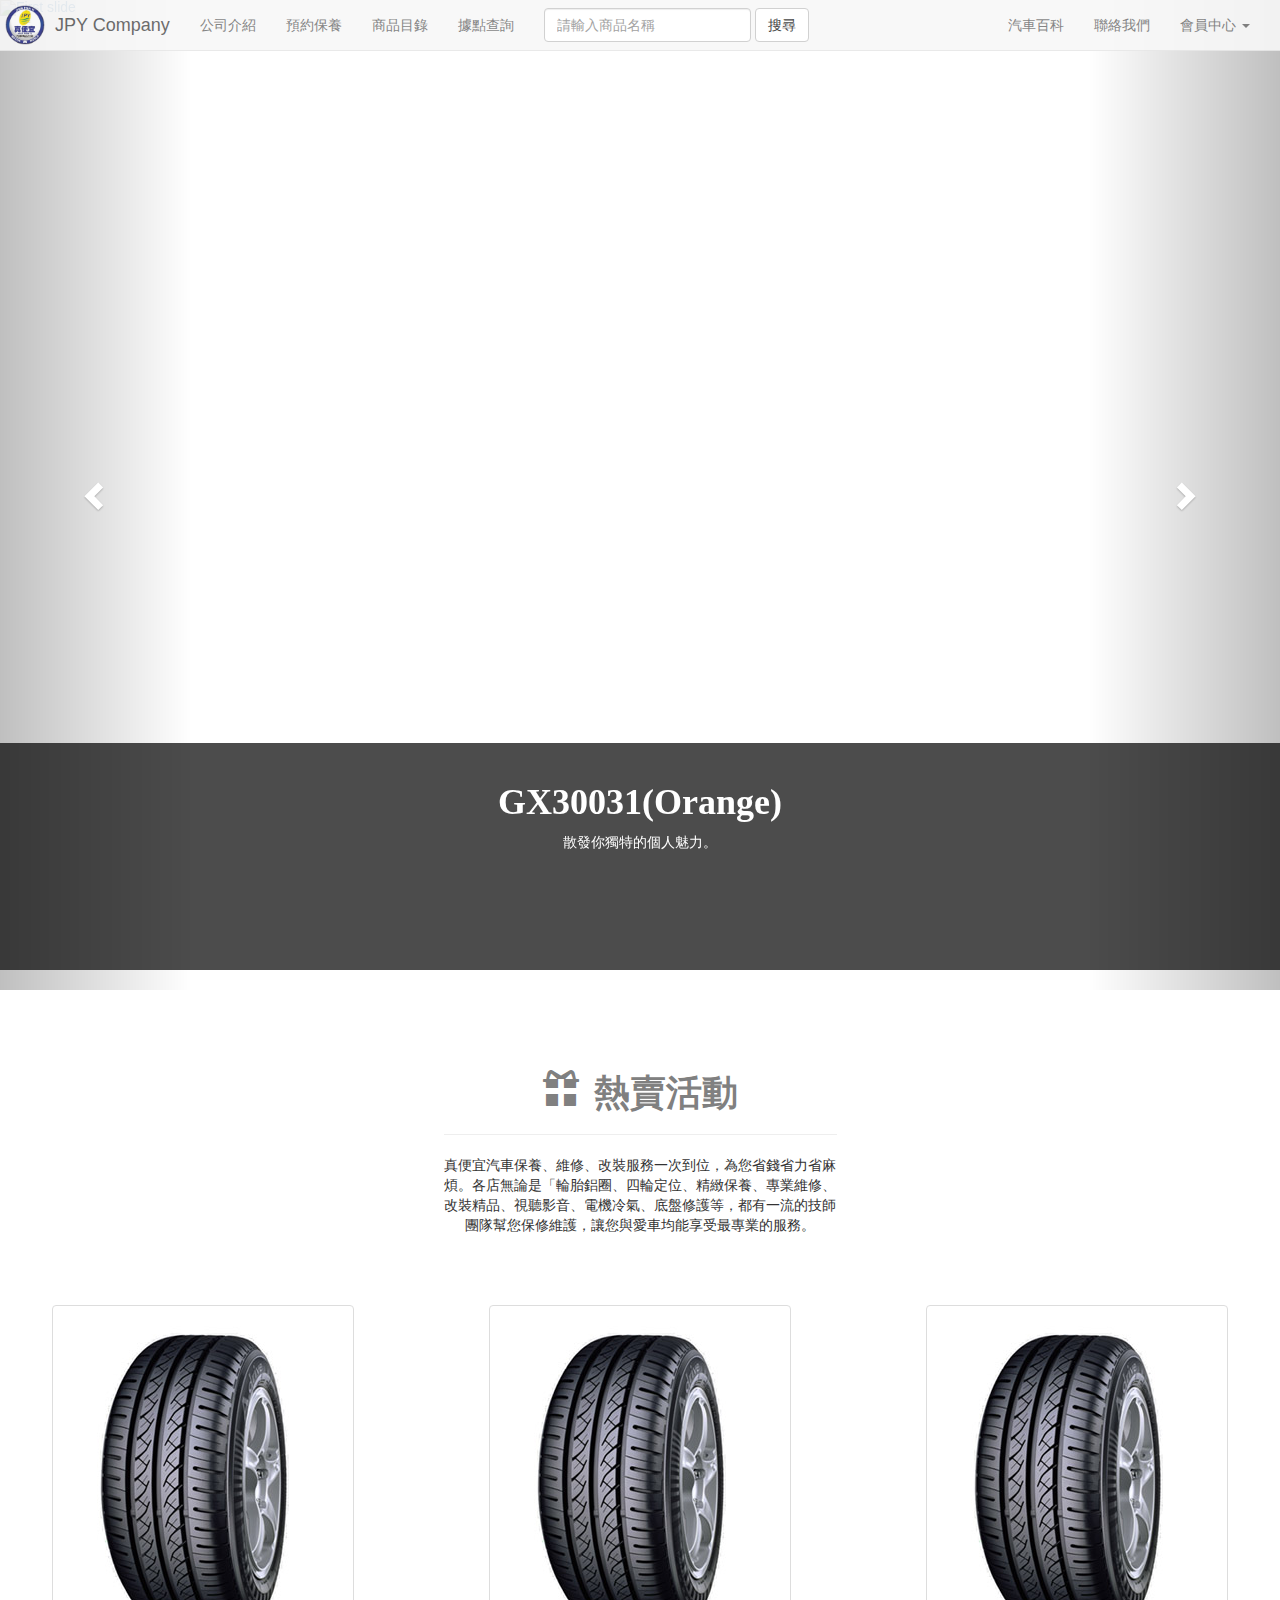
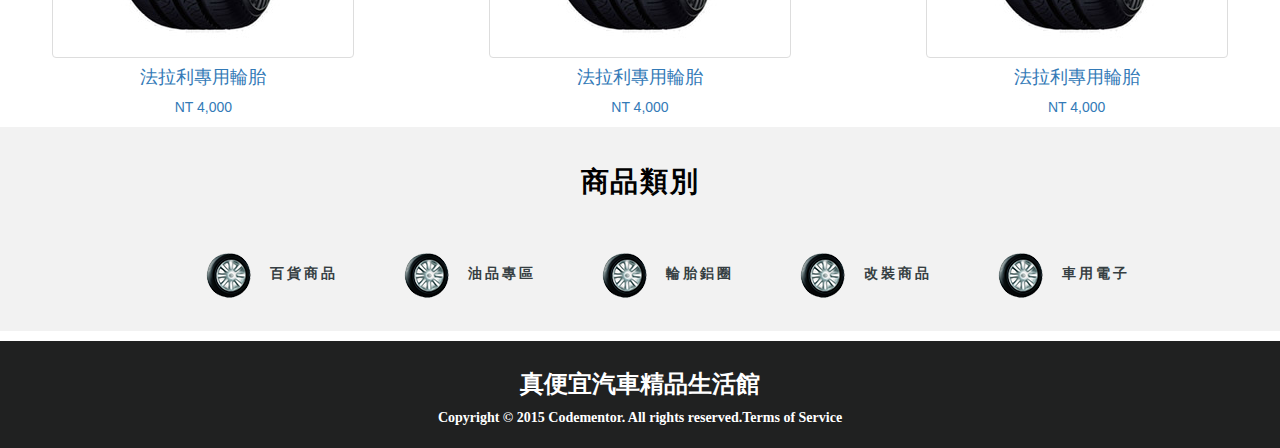
==== index.html @ 0a825646 "2015/05/11" ====
<!DOCTYPE html>
<html lang="en">
  <head>
    <meta charset="utf-8">
    <meta http-equiv="X-UA-Compatible" content="IE=edge">
    <meta name="description" content="">
    <meta name="author" content="">
    <meta http-equiv="Page-Enter" content="blendTrans(Duration=2.0)">
    <meta http-equiv="Page-Exit" content="blendTrans(Duration=2.0)"><!--此為換頁效果-->
    <!-- Note there is no responsive meta tag here -->
    <link rel="stylesheet" href="animate.css"><!--載入animates.css動畫-->
    <link rel="icon" href="img/JPY.ico">

    <title>汽車維修-真便宜汽車百貨公司</title>

    <!-- Bootstrap core CSS -->
    <link href="css/bootstrap.min.css" rel="stylesheet">
    <link href="css/bootstrap.css" rel="stylesheet">
    <!-- Custom styles for this template -->
    <link href="css/non-responsive.css" rel="stylesheet">

    <!-- Just for debugging purposes. Don't actually copy these 2 lines! -->
    <!--[if lt IE 9]><script src="../../assets/js/ie8-responsive-file-warning.js"></script><![endif]-->
    <script src="js/ie-emulation-modes-warning.js"></script>
    <script type="text/javascript" src="js/gotop.js"></script>
    <!-- HTML5 shim and Respond.js for IE8 support of HTML5 elements and media queries -->
    <!--[if lt IE 9]>
      <script src="https://oss.maxcdn.com/html5shiv/3.7.2/html5shiv.min.js"></script>
      <script src="https://oss.maxcdn.com/respond/1.4.2/respond.min.js"></script>
    <![endif]-->
  </head>

  <body >
    <div id="gotop"><span class="glyphicon glyphicon-arrow-up" aria-hidden="true"><br>TOP</span></div>
    <!-- Fixed navbar -->
    <div class="wrapper">
      <nav class="navbar navbar-default navbar-fixed-top">
      <div class="container" style="width:auto;">
        <div class="navbar-header">
          <button type="button" class="navbar-toggle collapsed " data-toggle="collapse" data-target="#navbar" aria-expanded="false" aria-controls="navbar">
            <span class="sr-only">Toggle navigation</span>
            <span class="icon-bar"></span>
            <span class="icon-bar"></span>
            <span class="icon-bar"></span>
          </button>
          <a class="navbar-brand" href="http://iochanheng.github.io/JPYwork/index.html"><img src="img/22.png" alt="" class="navbar-brand-img">JPY Company</a>
        </div>
        <div id="navbar" class="navbar-collapse collapse">
          <ul class="nav navbar-nav">
            <li><a href="http://iochanheng.github.io/JPYwork/companyintroduct.html">公司介紹</a></li>
            <li><a href="#about">預約保養</a></li>
            <li><a href="#contact">商品目錄</a></li>
            <li><a href="http://iochanheng.github.io/JPYwork/companylocation.html">據點查詢</a></li>
          </ul>
          <form class="navbar-form navbar-left" role="search">
            <div class="form-group">
              <input type="text" class="form-control" placeholder="請輸入商品名稱">
            </div>
            <button type="submit" class="btn btn-default">搜尋</button>
          </form>
          <ul class="nav navbar-nav navbar-right">
            <li><a href="#">汽車百科</a></li>

            <li><a href="contectus.html">聯絡我們</a></li>
            <li class="dropdown">
              <a href="#" class="dropdown-toggle" data-toggle="dropdown" role="button" aria-expanded="false">會員中心 <span class="caret"></span></a>
              <ul class="dropdown-menu" role="menu">
                <li><a href="#">修改會員資料</a></li>
                <li><a href="#">歷史購買記錄</a></li>
                <li><a href="#">愛車資料</a></li>
                <li><a href="#">會員點數</a></li>
                <li class="divider"></li>
                <li class="dropdown-header">保養套餐優惠</li>
                <li><a href="#">定期保養</a></li>
                <li><a href="#">改裝愛車</a></li>
                <li><a href="#">養護升級</a></li>
                <li><a href="#">動力強化</a></li>
              </ul>
            </li>
          </ul>
        </div><!--/.nav-collapse -->
      </div>
      </nav>

   

      <div class="BGIMG " style="background-color:rgba(255,255,255,0)">
          <div id="carousel-example-generic" class="carousel slide" data-ride="carousel">
            <div class="carousel-inner ">
              <div class="item active">
                <a href="http://www.jpy.com.tw"><img alt="First slide" src="http://www.giantplusmalawi.com/wp-content/uploads/2015/02/car2.jpg">
                  <div class="carousel-caption">
                    <h1>GX30031(Orange)</h1>
                    <p>散發你獨特的個人魅力。</p>
                  </div>
                </a>
              </div>
              <div class="item">
                <a href="http://www.jpy.com.tw"><img alt="Second slide" src="http://cdn.wonderfulengineering.com/wp-content/uploads/2013/11/bmw-cars-picture.jpg">
                  <div class="carousel-caption">
                    <h1>GX30031(Orange)</h1>
                    <p>散發你獨特的個人魅力。</p>
                  </div>
                </a>
              </div>
              <div class="item">
                <a href="http://www.jpy.com.tw"><img alt="Third slide" src="http://www.hdwallpaperscool.com/wp-content/uploads/2013/11/gallardo-sports-cars-hd-images-widescreen-top-wallpapers.jpg">
                  <div class="carousel-caption">
                    <h1>GX30031(Orange)</h1>
                    <p>散發你獨特的個人魅力。</p>
                  </div>
                </a>
              </div>
            </div>
          <a class="left carousel-control" href="#carousel-example-generic" data-slide="prev">
            <span class="glyphicon glyphicon-chevron-left"></span>
          </a>
          <a class="right carousel-control" href="#carousel-example-generic" data-slide="next">
            <span class="glyphicon glyphicon-chevron-right"></span>
          </a>
          </div>
          <div class="row inner-top" style="text-align:center;">
            <div id="rowheader">
              <h1 style="color:gray ;"><span class="glyphicon glyphicon-gift" aria-hidden="true" style="margin-right:15px;"></span>熱賣活動</h1><hr><p>真便宜汽車保養、維修、改裝服務一次到位，為您省錢省力省麻煩。各店無論是「輪胎鋁圈、四輪定位、精緻保養、專業維修、改裝精品、視聽影音、電機冷氣、底盤修護等，都有一流的技師團隊幫您保修維護，讓您與愛車均能享受最專業的服務。</p>
            </div>
          </div>

     <!-- /BGIMG -->
      <div class="row inner-top">
        <div class="col-lg-4">
          <a href="http://www.google.com"><img src="img/tine1.jpg" alt="..." class="img-thumbnail">
            <h4>法拉利專用輪胎</h4>
            <p>NT 4,000</p>
          </a>
        </div>
        <div class="col-lg-4">
          <a href="http://www.google.com"><img src="img/tine1.jpg" alt="..." class="img-thumbnail">
            <h4>法拉利專用輪胎</h4>
            <p>NT 4,000</p>
          </a>
        </div> 
        <div class="col-lg-4">
          <a href="http://www.google.com"><img src="img/tine1.jpg" alt="..." class="img-thumbnail">
            <h4>法拉利專用輪胎</h4>
            <p>NT 4,000</p>
          </a>
        </div>
      </div>
      <div class="home-categories-section">
        <h2 class="home-categories-title">商品類別</h2>
        <ul class="home-categories">
            <li class="categories-item"><a href="http://www.google.com" title=""><img src="img/GG.png">百貨商品</a></li>
            <li class="categories-item"><a href="http://www.google.com" title=""><img src="img/GG.png">油品專區</a></li>
            <li class="categories-item"><a href="http://www.google.com" title=""><img src="img/GG.png">輪胎鋁圈</a></li>
            <li class="categories-item"><a href="http://www.google.com" title=""><img src="img/GG.png">改裝商品</a></li>
            <li class="categories-item"><a href="http://www.google.com" title=""><img src="img/GG.png">車用電子</a></li>
        </ul>        
      </div>
      <div class="">
      </div>
      <div class="footer">
              <div class="footer-container">
                <h3>真便宜汽車精品生活館</h3>
                <p>Copyright © 2015 Codementor. All rights reserved.Terms of Service</p>
              </div>
      </div>
      </div>
    <!-- Bootstrap core JavaScript
    ================================================== -->
    <!-- Placed at the end of the document so the pages load faster -->
    <script src="https://ajax.googleapis.com/ajax/libs/jquery/1.11.2/jquery.min.js"></script>
    <script src="js/bootstrap.min.js"></script>
    <!-- IE10 viewport hack for Surface/desktop Windows 8 bug -->
    <script src="js/ie10-viewport-bug-workaround.js"></script>
    <script src="js/gotop.js"></script>
  </body>
</html>
---- css/non-responsive.css ----
/* Template-specific stuff
 *
 * Customizations just for the template; these are not necessary for anything
 * with disabling the responsiveness.
 */

/* Account for fixed navbar */
body {
  padding-top: 0px;
  padding-bottom: 0px;
}

body,
.navbar-fixed-top,
.navbar-fixed-bottom {
  min-width: 970px;
}

/* Don't let the lead text change font-size. */
.lead {
  font-size: 16px;
}

/* Finesse the page header spacing */
.page-header {
  margin-bottom: 30px;
}
.page-header .lead {
  margin-bottom: 10px;
}


/* Non-responsive overrides
 *
 * Utilitze the following CSS to disable the responsive-ness of the container,
 * grid system, and navbar.
 */

/* Reset the container */
.container {
  width: 970px;
  max-width: none !important;
}

/* Demonstrate the grids */
.col-xs-4 {
  padding-top: 15px;
  padding-bottom: 15px;
  background-color: #eee;
  background-color: rgba(86,61,124,.15);
  border: 1px solid #ddd;
  border: 1px solid rgba(86,61,124,.2);
}

.container .navbar-header,
.container .navbar-collapse {
  margin-right: 0;
  margin-left: 0;
}

/* Always float the navbar header */
.navbar-header {
  float: left;
}

/* Undo the collapsing navbar */
.navbar-collapse {
  display: block !important;
  height: auto !important;
  padding-bottom: 0;
  overflow: visible !important;
  visibility: visible !important;
}

.navbar-toggle {
  display: none;
}
.navbar-collapse {
  border-top: 0;
}

.navbar-brand {
  margin-left: -15px;
}

/* Always apply the floated nav */
.navbar-nav {
  float: left;
  margin: 0;
}
.navbar-nav > li {
  float: left;
}
.navbar-nav > li > a {
  padding: 15px;
}

/* Redeclare since we override the float above */
.navbar-nav.navbar-right {
  float: right;
}

/* Undo custom dropdowns */
.navbar .navbar-nav .open .dropdown-menu {
  position: absolute;
  float: left;
  background-color: #fff;
  border: 1px solid #ccc;
  border: 1px solid rgba(0, 0, 0, .15);
  border-width: 0 1px 1px;
  border-radius: 0 0 4px 4px;
  -webkit-box-shadow: 0 6px 12px rgba(0, 0, 0, .175);
          box-shadow: 0 6px 12px rgba(0, 0, 0, .175);
}
.navbar-default .navbar-nav .open .dropdown-menu > li > a {
  color: #333;
}
.navbar .navbar-nav .open .dropdown-menu > li > a:hover,
.navbar .navbar-nav .open .dropdown-menu > li > a:focus,
.navbar .navbar-nav .open .dropdown-menu > .active > a,
.navbar .navbar-nav .open .dropdown-menu > .active > a:hover,
.navbar .navbar-nav .open .dropdown-menu > .active > a:focus {
  color: #fff !important;
  background-color: #428bca !important;
}
.navbar .navbar-nav .open .dropdown-menu > .disabled > a,
.navbar .navbar-nav .open .dropdown-menu > .disabled > a:hover,
.navbar .navbar-nav .open .dropdown-menu > .disabled > a:focus {
  color: #999 !important;
  background-color: transparent !important;
}

/* Undo form expansion */
.navbar-form {
  float: left;
  width: auto;
  padding-top: 0;
  padding-bottom: 0;
  margin-right: 0;
  margin-left: 0;
  border: 0;
  -webkit-box-shadow: none;
          box-shadow: none;
}

/* Copy-pasted from forms.less since we mixin the .form-inline styles. */
.navbar-form .form-group {
  display: inline-block;
  margin-bottom: 0;
  vertical-align: middle;
}

.navbar-form .form-control {
  display: inline-block;
  width: auto;
  vertical-align: middle;
}

.navbar-form .form-control-static {
  display: inline-block;
}

.navbar-form .input-group {
  display: inline-table;
  vertical-align: middle;
}

.navbar-form .input-group .input-group-addon,
.navbar-form .input-group .input-group-btn,
.navbar-form .input-group .form-control {
  width: auto;
}

.navbar-form .input-group > .form-control {
  width: 100%;
}

.navbar-form .control-label {
  margin-bottom: 0;
  vertical-align: middle;
}

.navbar-form .radio,
.navbar-form .checkbox {
  display: inline-block;
  margin-top: 0;
  margin-bottom: 0;
  vertical-align: middle;
}

.navbar-form .radio label,
.navbar-form .checkbox label {
  padding-left: 0;
}

.navbar-form .radio input[type="radio"],
.navbar-form .checkbox input[type="checkbox"] {
  position: relative;
  margin-left: 0;
}

.navbar-form .has-feedback .form-control-feedback {
  top: 0;
}
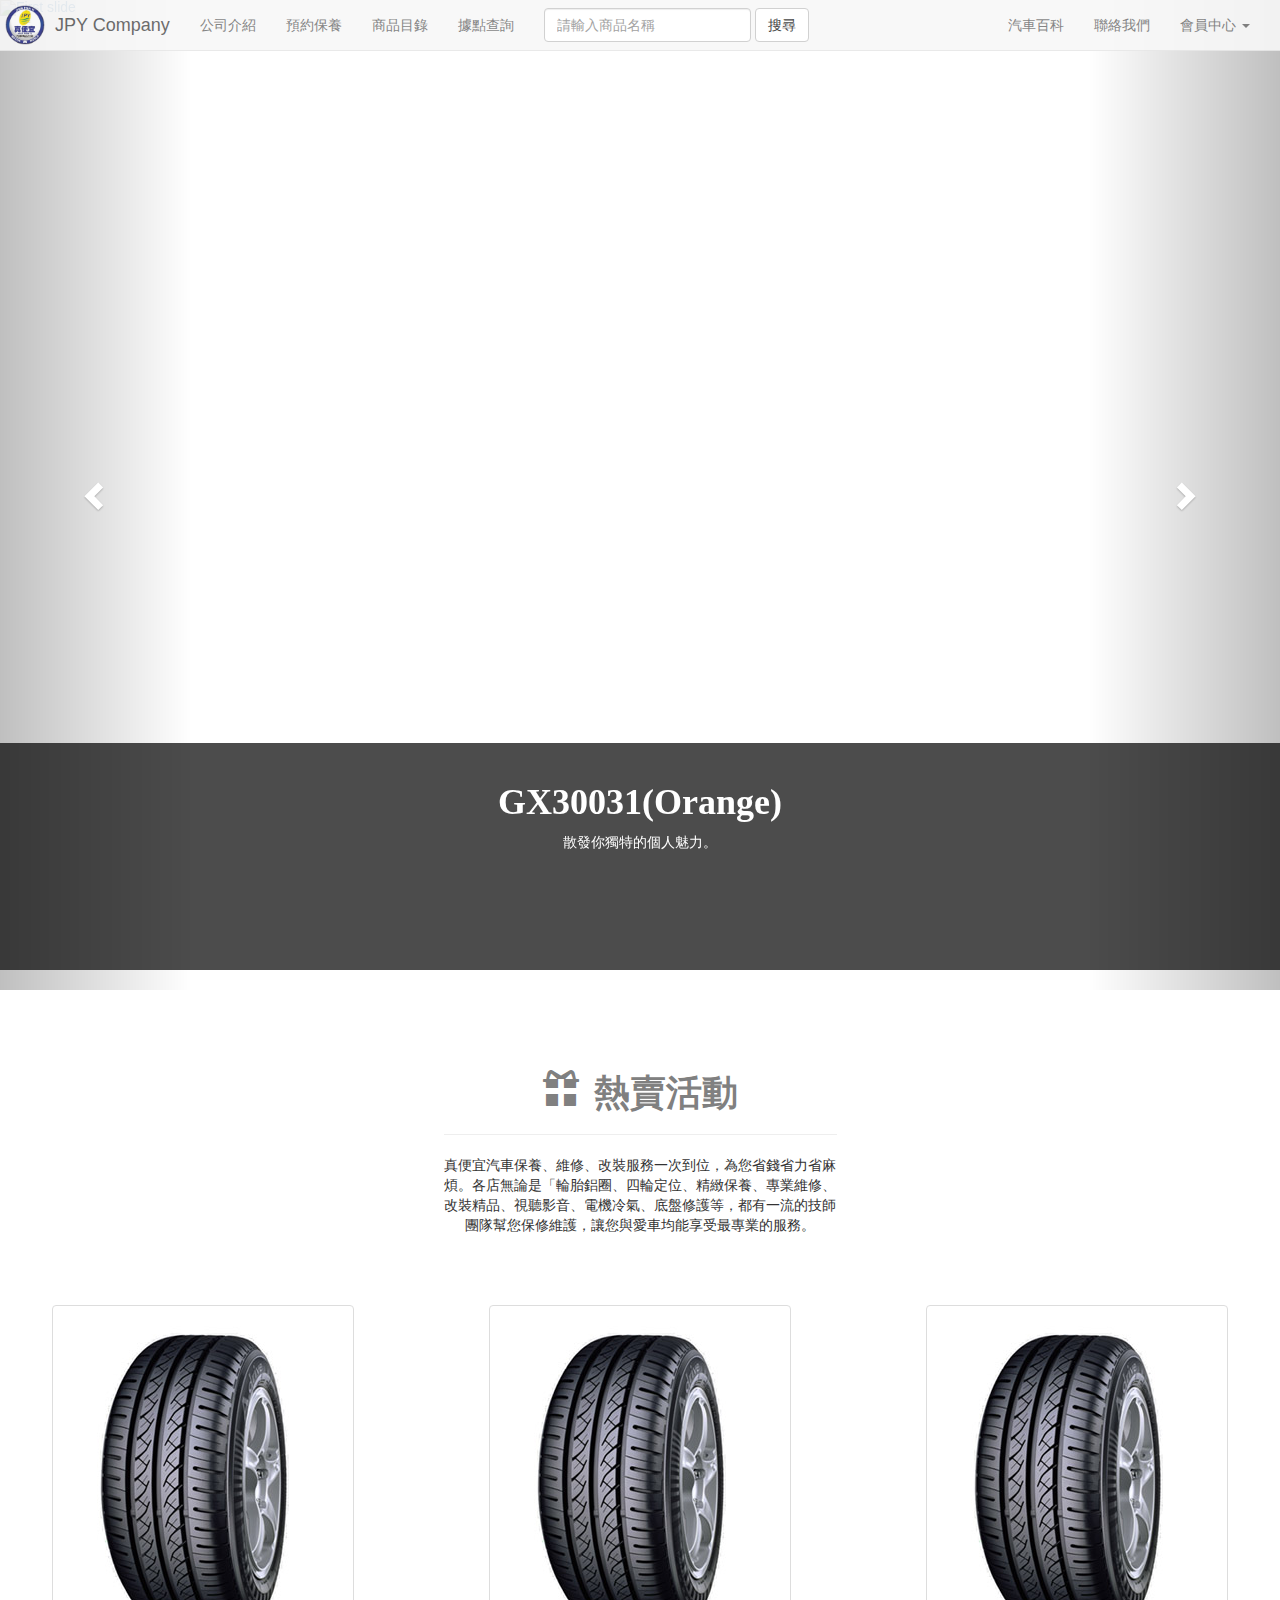
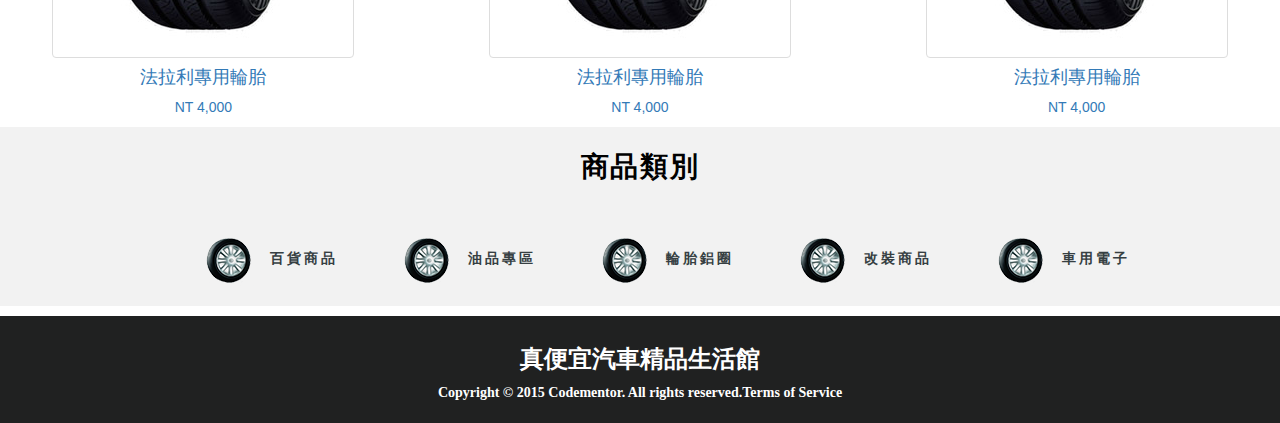
==== commit 27825f9b: "2015/05/11" ====
--- a/index.html
+++ b/index.html
@@ -54,7 +54,7 @@
           </ul>
           <form class="navbar-form navbar-left" role="search">
             <div class="form-group">
-              <input type="text" class="form-control" placeholder="請輸入商品名稱">
+              <input type="text" class="form-control" placeholder="請輸入商品名稱" style="margin: 0 auto;" data-provide="typeahead" data-items="5" data-source='["Apples","Bananas","Cherries","Dates","Eggplants","Figs","Grapes", "Honeydew","Kiwi","Mango","Peaches","Plums","Raspberries","Strawberries","Watermelon","Zucchini","輪胎"]'>
             </div>
             <button type="submit" class="btn btn-default">搜尋</button>
           </form>
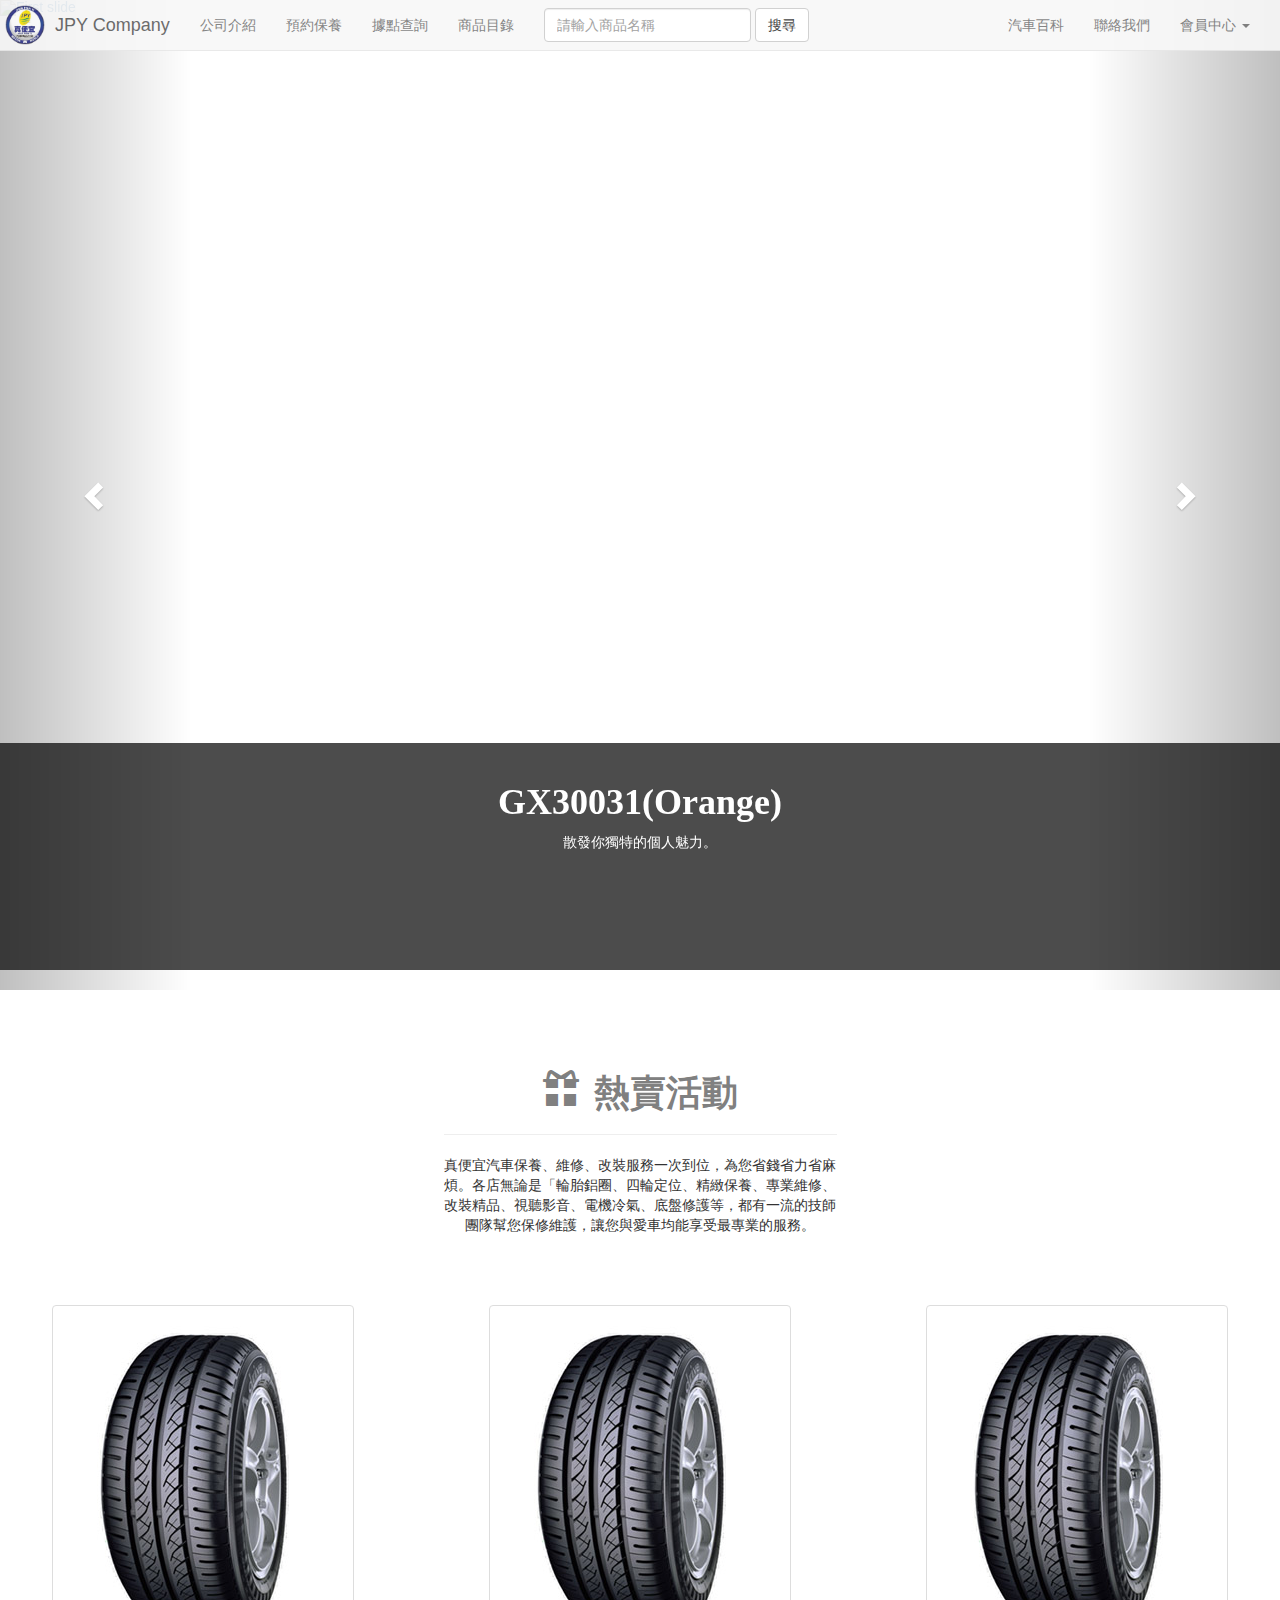
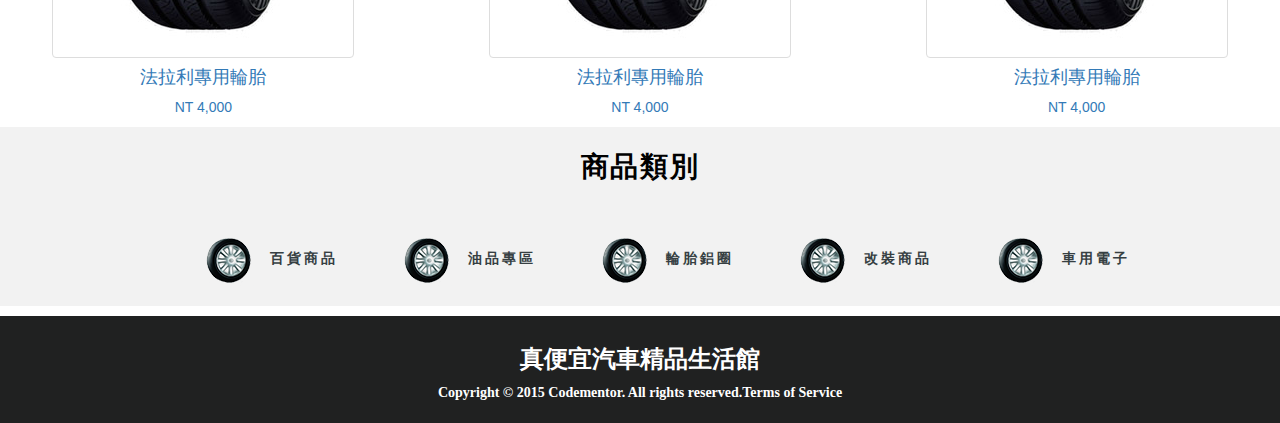
==== commit a3ea3efa: "2015/05/19" ====
--- a/index.html
+++ b/index.html
@@ -49,8 +49,8 @@
           <ul class="nav navbar-nav">
             <li><a href="http://iochanheng.github.io/JPYwork/companyintroduct.html">公司介紹</a></li>
             <li><a href="#about">預約保養</a></li>
-            <li><a href="#contact">商品目錄</a></li>
             <li><a href="http://iochanheng.github.io/JPYwork/companylocation.html">據點查詢</a></li>
+            <li><a href="http://iochanheng.github.io/JPYwork/productcatalog.html">商品目錄</a></li>
           </ul>
           <form class="navbar-form navbar-left" role="search">
             <div class="form-group">
@@ -60,7 +60,6 @@
           </form>
           <ul class="nav navbar-nav navbar-right">
             <li><a href="#">汽車百科</a></li>
-
             <li><a href="contectus.html">聯絡我們</a></li>
             <li class="dropdown">
               <a href="#" class="dropdown-toggle" data-toggle="dropdown" role="button" aria-expanded="false">會員中心 <span class="caret"></span></a>
@@ -69,6 +68,7 @@
                 <li><a href="#">歷史購買記錄</a></li>
                 <li><a href="#">愛車資料</a></li>
                 <li><a href="#">會員點數</a></li>
+                <li><a href="#">登出</a>
                 <li class="divider"></li>
                 <li class="dropdown-header">保養套餐優惠</li>
                 <li><a href="#">定期保養</a></li>
@@ -156,6 +156,7 @@
             <li class="categories-item"><a href="http://www.google.com" title=""><img src="img/GG.png">車用電子</a></li>
         </ul>        
       </div>
+
       <div class="">
       </div>
       <div class="footer">
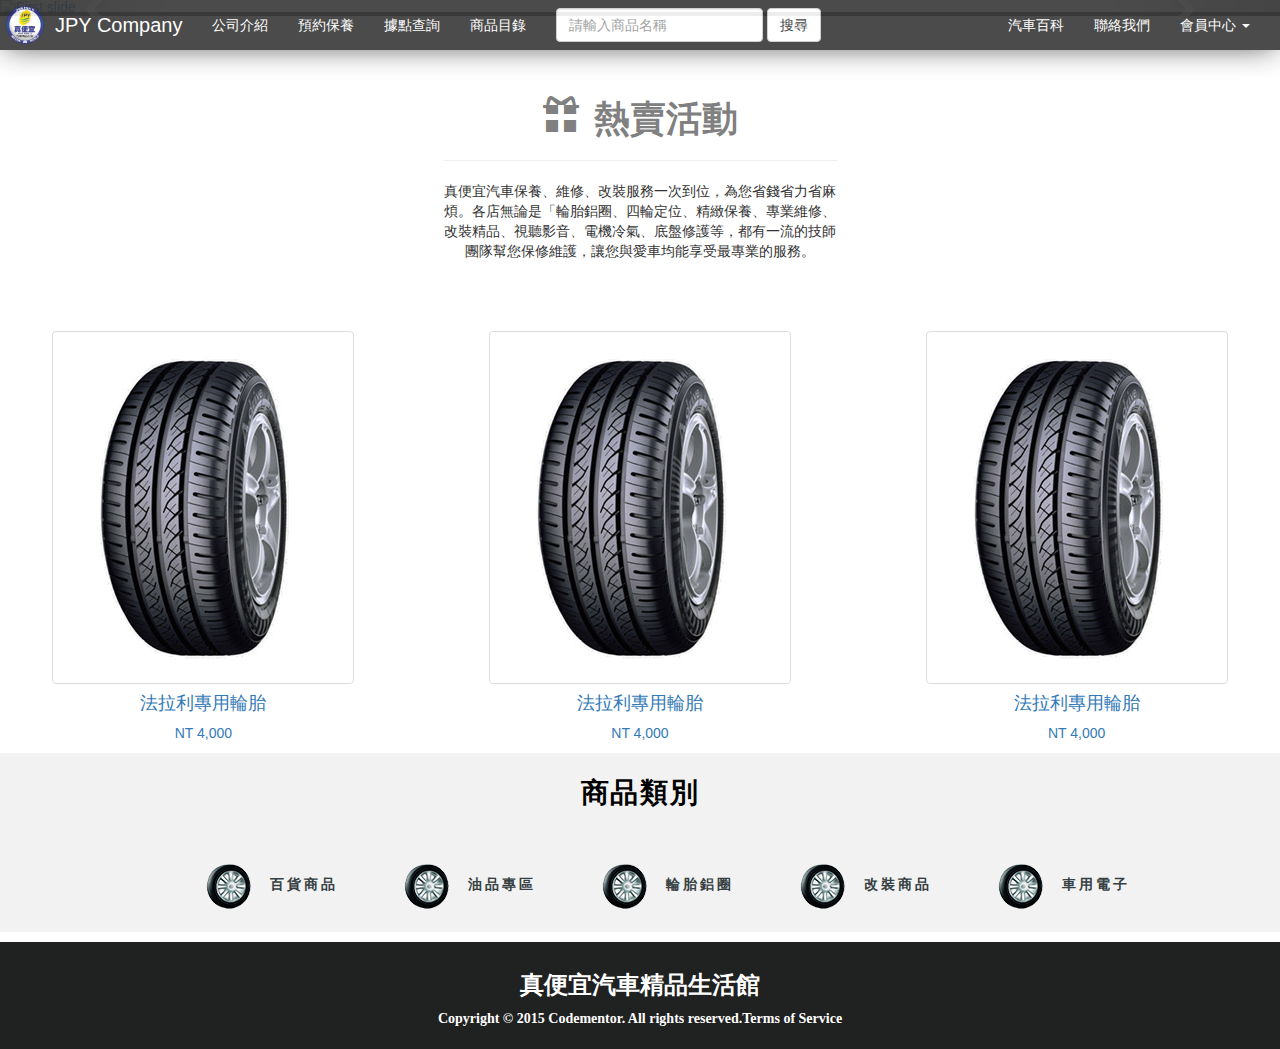
==== commit 12feff56: "2015/05/19" ====
--- a/index.html
+++ b/index.html
@@ -18,7 +18,7 @@
     <link href="css/bootstrap.css" rel="stylesheet">
     <!-- Custom styles for this template -->
     <link href="css/non-responsive.css" rel="stylesheet">
-
+    <script src="https://ajax.googleapis.com/ajax/libs/jquery/1.11.2/jquery.min.js"></script>
     <!-- Just for debugging purposes. Don't actually copy these 2 lines! -->
     <!--[if lt IE 9]><script src="../../assets/js/ie8-responsive-file-warning.js"></script><![endif]-->
     <script src="js/ie-emulation-modes-warning.js"></script>
@@ -88,7 +88,7 @@
           <div id="carousel-example-generic" class="carousel slide" data-ride="carousel">
             <div class="carousel-inner ">
               <div class="item active">
-                <a href="http://www.jpy.com.tw"><img alt="First slide" src="http://www.giantplusmalawi.com/wp-content/uploads/2015/02/car2.jpg">
+                <a href="http://www.jpy.com.tw"><img alt="First slide" src="http://p1.pichost.me/i/24/1471287.jpg">
                   <div class="carousel-caption">
                     <h1>GX30031(Orange)</h1>
                     <p>散發你獨特的個人魅力。</p>
@@ -96,7 +96,7 @@
                 </a>
               </div>
               <div class="item">
-                <a href="http://www.jpy.com.tw"><img alt="Second slide" src="http://cdn.wonderfulengineering.com/wp-content/uploads/2013/11/bmw-cars-picture.jpg">
+                <a href="http://www.jpy.com.tw"><img alt="Second slide" src="http://www.wallpapersdb.org/wallpapers/cars/black_car_1920x1080.jpg">
                   <div class="carousel-caption">
                     <h1>GX30031(Orange)</h1>
                     <p>散發你獨特的個人魅力。</p>
@@ -104,7 +104,7 @@
                 </a>
               </div>
               <div class="item">
-                <a href="http://www.jpy.com.tw"><img alt="Third slide" src="http://www.hdwallpaperscool.com/wp-content/uploads/2013/11/gallardo-sports-cars-hd-images-widescreen-top-wallpapers.jpg">
+                <a href="http://www.jpy.com.tw"><img alt="Third slide" src="http://autocarpix.com/images/102-quattroporte-sport-gts-maserati-wallpaper-car-wallpaper-1920x1080.jpg">
                   <div class="carousel-caption">
                     <h1>GX30031(Orange)</h1>
                     <p>散發你獨特的個人魅力。</p>
@@ -112,12 +112,12 @@
                 </a>
               </div>
             </div>
-          <a class="left carousel-control" href="#carousel-example-generic" data-slide="prev">
-            <span class="glyphicon glyphicon-chevron-left"></span>
-          </a>
-          <a class="right carousel-control" href="#carousel-example-generic" data-slide="next">
-            <span class="glyphicon glyphicon-chevron-right"></span>
-          </a>
+            <a class="left carousel-control" href="#carousel-example-generic" data-slide="prev">
+              <span class="glyphicon glyphicon-chevron-left"></span>
+            </a>
+            <a class="right carousel-control" href="#carousel-example-generic" data-slide="next">
+              <span class="glyphicon glyphicon-chevron-right"></span>
+            </a>
           </div>
           <div class="row inner-top" style="text-align:center;">
             <div id="rowheader">
@@ -169,7 +169,6 @@
     <!-- Bootstrap core JavaScript
     ================================================== -->
     <!-- Placed at the end of the document so the pages load faster -->
-    <script src="https://ajax.googleapis.com/ajax/libs/jquery/1.11.2/jquery.min.js"></script>
     <script src="js/bootstrap.min.js"></script>
     <!-- IE10 viewport hack for Surface/desktop Windows 8 bug -->
     <script src="js/ie10-viewport-bug-workaround.js"></script>
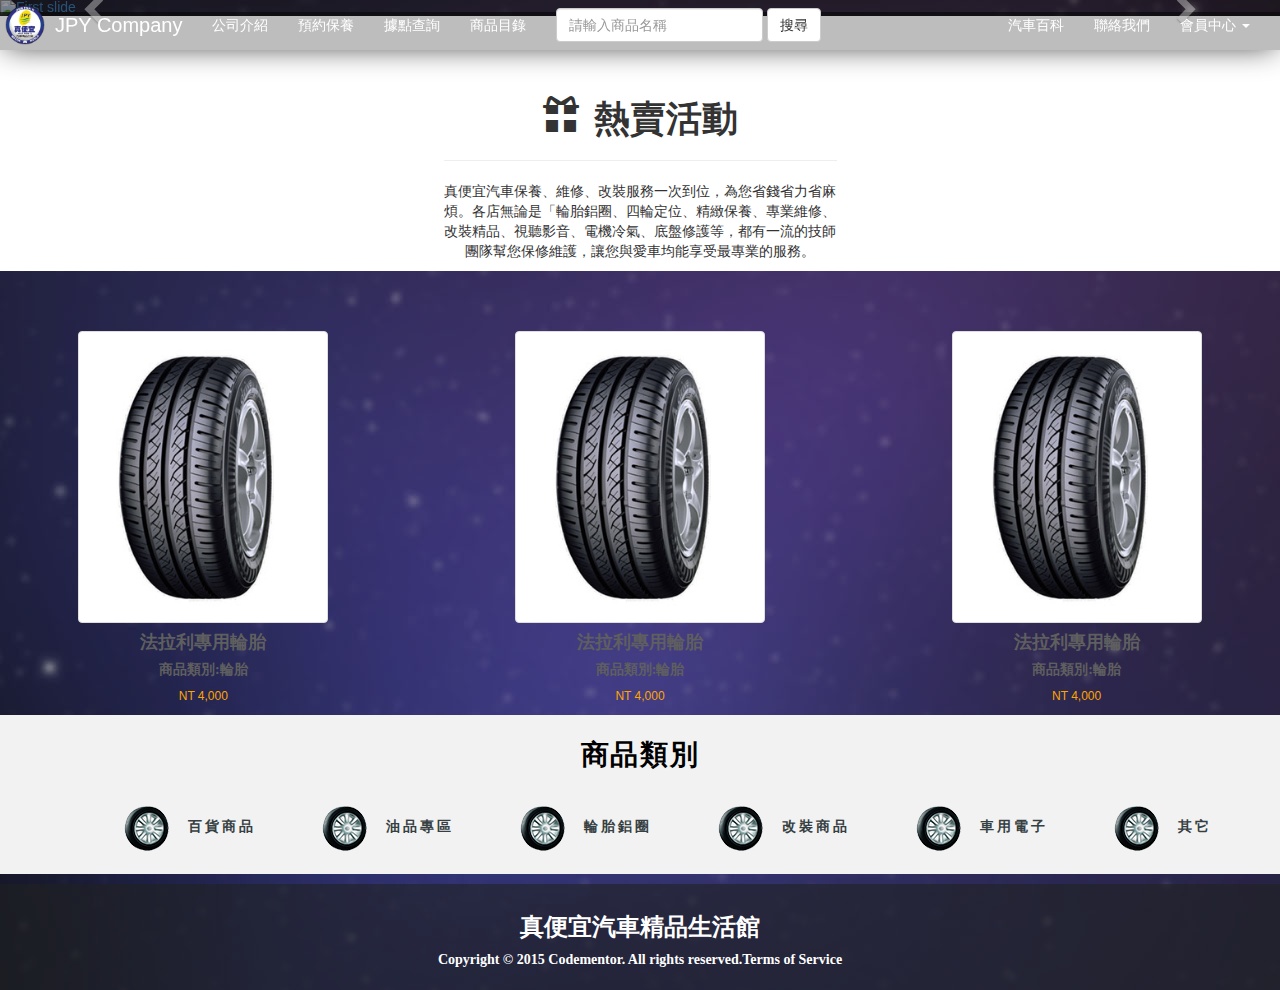
==== commit f6b1e9a7: "2015/05/29" ====
--- a/index.html
+++ b/index.html
@@ -31,7 +31,9 @@
   </head>
 
   <body >
-    <div id="gotop"><span class="glyphicon glyphicon-arrow-up" aria-hidden="true"><br>TOP</span></div>
+    <!--Gotopbutton-->
+    <div id="gotop"><span class="glyphicon glyphicon-arrow-up" aria-hidden="true"><br></span></div>
+    <!--EndGotopbutton-->
     <!-- Fixed navbar -->
     <div class="wrapper">
       <nav class="navbar navbar-default navbar-fixed-top">
@@ -90,24 +92,24 @@
               <div class="item active">
                 <a href="http://www.jpy.com.tw"><img alt="First slide" src="http://p1.pichost.me/i/24/1471287.jpg">
                   <div class="carousel-caption">
-                    <h1>GX30031(Orange)</h1>
-                    <p>散發你獨特的個人魅力。</p>
+                    <h1>Accept your failure and move on</h1>
+                    <p>Don’t waste your time on a man/woman, who isn’t willing to waste their time on you.</p>
                   </div>
                 </a>
               </div>
               <div class="item">
                 <a href="http://www.jpy.com.tw"><img alt="Second slide" src="http://www.wallpapersdb.org/wallpapers/cars/black_car_1920x1080.jpg">
                   <div class="carousel-caption">
-                    <h1>GX30031(Orange)</h1>
-                    <p>散發你獨特的個人魅力。</p>
+                    <h1>Car is everything</h1>
+                    <p>protect it and love it.</p>
                   </div>
                 </a>
               </div>
               <div class="item">
                 <a href="http://www.jpy.com.tw"><img alt="Third slide" src="http://autocarpix.com/images/102-quattroporte-sport-gts-maserati-wallpaper-car-wallpaper-1920x1080.jpg">
                   <div class="carousel-caption">
-                    <h1>GX30031(Orange)</h1>
-                    <p>散發你獨特的個人魅力。</p>
+                    <h1>A fault confessed is half redressed </h1>
+                    <p>Make your life better,try to challage it.</p>
                   </div>
                 </a>
               </div>
@@ -119,9 +121,9 @@
               <span class="glyphicon glyphicon-chevron-right"></span>
             </a>
           </div>
-          <div class="row inner-top" style="text-align:center;">
+          <div class="row inner-top bgcolorwhite" style="text-align:center;">
             <div id="rowheader">
-              <h1 style="color:gray ;"><span class="glyphicon glyphicon-gift" aria-hidden="true" style="margin-right:15px;"></span>熱賣活動</h1><hr><p>真便宜汽車保養、維修、改裝服務一次到位，為您省錢省力省麻煩。各店無論是「輪胎鋁圈、四輪定位、精緻保養、專業維修、改裝精品、視聽影音、電機冷氣、底盤修護等，都有一流的技師團隊幫您保修維護，讓您與愛車均能享受最專業的服務。</p>
+              <h1><span class="glyphicon glyphicon-gift" aria-hidden="true" style="margin-right:15px;"></span>熱賣活動</h1><hr><p>真便宜汽車保養、維修、改裝服務一次到位，為您省錢省力省麻煩。各店無論是「輪胎鋁圈、四輪定位、精緻保養、專業維修、改裝精品、視聽影音、電機冷氣、底盤修護等，都有一流的技師團隊幫您保修維護，讓您與愛車均能享受最專業的服務。</p>
             </div>
           </div>
 
@@ -129,21 +131,22 @@
       <div class="row inner-top">
         <div class="col-lg-4">
           <a href="http://www.google.com"><img src="img/tine1.jpg" alt="..." class="img-thumbnail">
-            <h4>法拉利專用輪胎</h4>
+            <h4>法拉利專用輪胎</h4></a>
+            <h3>商品類別:輪胎</h3>
             <p>NT 4,000</p>
-          </a>
+          
         </div>
         <div class="col-lg-4">
           <a href="http://www.google.com"><img src="img/tine1.jpg" alt="..." class="img-thumbnail">
-            <h4>法拉利專用輪胎</h4>
+            <h4>法拉利專用輪胎</h4></a>
+            <h3>商品類別:輪胎</h3>
             <p>NT 4,000</p>
-          </a>
         </div> 
         <div class="col-lg-4">
           <a href="http://www.google.com"><img src="img/tine1.jpg" alt="..." class="img-thumbnail">
-            <h4>法拉利專用輪胎</h4>
+            <h4>法拉利專用輪胎</h4></a>
+            <h3>商品類別:輪胎</h3>
             <p>NT 4,000</p>
-          </a>
         </div>
       </div>
       <div class="home-categories-section">
@@ -154,6 +157,7 @@
             <li class="categories-item"><a href="http://www.google.com" title=""><img src="img/GG.png">輪胎鋁圈</a></li>
             <li class="categories-item"><a href="http://www.google.com" title=""><img src="img/GG.png">改裝商品</a></li>
             <li class="categories-item"><a href="http://www.google.com" title=""><img src="img/GG.png">車用電子</a></li>
+            <li class="categories-item"><a href="http://www.google.com" title=""><img src="img/GG.png">其它</a></li>
         </ul>        
       </div>
 
